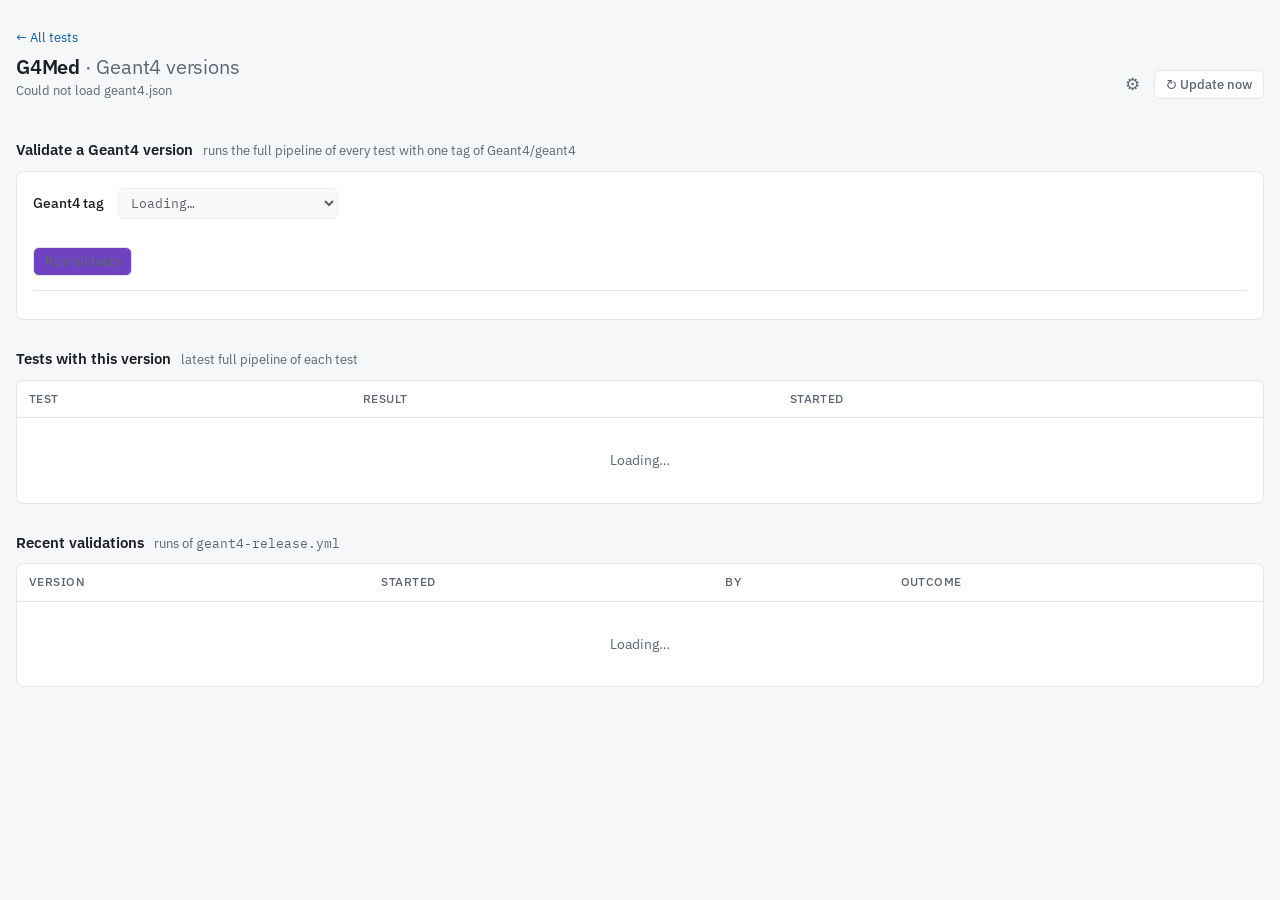
==== site/geant4.html @ 9bab305e "adding trigger to g4 version" ====
<!doctype html>
<html lang="en">
<head>
<meta charset="utf-8">
<meta name="viewport" content="width=device-width, initial-scale=1">
<title>Geant4 versions</title>
<link rel="preconnect" href="https://fonts.googleapis.com">
<link href="https://fonts.googleapis.com/css2?family=IBM+Plex+Mono:wght@400;500&family=IBM+Plex+Sans:wght@400;500;600&display=swap" rel="stylesheet">
<link rel="stylesheet" href="style.css">
<style>
.launch { padding: 16px; display: grid; gap: 14px; }
.launch > * { min-width: 0; }  /* let code.cmd scroll instead of widening the panel */
.launch ol code { overflow-wrap: anywhere; }
.launch .row { display: flex; flex-wrap: wrap; align-items: center; gap: 10px 14px; }
.launch label { font-weight: 500; }
select { font: 13px "IBM Plex Mono", ui-monospace, monospace; padding: 5px 8px; border: 1px solid var(--line); border-radius: 6px;
  background: var(--bg); color: var(--ink); min-width: 220px; max-width: 100%; }
.launch ol { margin: 0; padding-left: 20px; color: var(--muted); }
.launch ol b, .launch ol code { color: var(--ink); }
.access { font-size: 13px; color: var(--muted); border-top: 1px solid var(--line); padding-top: 12px; }
.access .warn { font-size: 13px; }
code.cmd { display: block; margin-top: 6px; padding: 7px 10px; border: 1px solid var(--line); border-radius: 6px; background: var(--bg);
  color: var(--ink); overflow-x: auto; white-space: pre; }
.banner { background: var(--run-bg); color: var(--run); border-radius: 8px; padding: 8px 12px; margin-bottom: 12px; font-size: 13px; }
.banner.bad { background: var(--bad-bg); color: var(--bad); }
dialog.tok ul { margin: 0 0 12px; padding-left: 18px; color: var(--muted); font-size: 13px; }
</style>
</head>
<body>
<header>
  <div>
    <a class="crumb" href="./">← All tests</a>
    <h1>G4Med <span>· Geant4 versions</span></h1>
    <div class="updated" id="updated">Loading…</div>
  </div>
  <div class="hside">
    <div class="links" id="links"></div>
    <div id="refresh"></div>
  </div>
</header>
<main>
  <div id="banners"></div>

  <h2>Validate a Geant4 version <small>runs the full pipeline of every test with one tag of Geant4/geant4</small></h2>
  <div class="panel launch">
    <div class="row">
      <label for="tag">Geant4 tag</label>
      <select id="tag" disabled><option value="">Loading…</option></select>
      <span id="state"></span>
    </div>
    <ol id="plan"></ol>
    <div class="row">
      <button type="button" class="btn primary" id="go" disabled>Run all tests</button>
      <span class="sub" id="note" aria-live="polite"></span>
    </div>
    <div class="access" id="access"></div>
  </div>

  <h2 id="testedTitle">Tests with this version <small>latest full pipeline of each test</small></h2>
  <div class="panel">
    <table>
      <thead><tr><th>Test</th><th>Result</th><th>Started</th></tr></thead>
      <tbody id="tested"><tr><td colspan="3" class="empty">Loading…</td></tr></tbody>
    </table>
  </div>

  <h2>Recent validations <small>runs of <span id="wfname" class="mono">geant4-release.yml</span></small></h2>
  <div class="panel">
    <table>
      <thead><tr><th>Version</th><th>Started</th><th>By</th><th>Outcome</th></tr></thead>
      <tbody id="runs"><tr><td colspan="4" class="empty">Loading…</td></tr></tbody>
    </table>
  </div>
</main>
<footer id="foot"></footer>

<dialog class="tok" id="confirm"><form method="dialog">
  <h3></h3>
  <ul></ul>
  <div class="row"><span></span><button class="btn" value="cancel">Cancel</button><button class="btn primary" value="ok">Start</button></div>
</form></dialog>

<script src="common.js"></script>
<script>
// Starts ci-workflows' geant4-release.yml (see the README, "Geant4 versions"): with the
// base image published it starts every test; otherwise it builds the image first.
let g4 = null, overview = null, perm = null, launch = null;
const sel = document.getElementById("tag"), goBtn = document.getElementById("go");
const version = tag => tag.replace(/^v/, "");  // tag → geant4-config --version
const current = () => g4?.tags.find(t => t.tag === sel.value);
const GEANT4_RELEASE = /^v\d+\.\d+\.\d+$/;

function fillSelect() {
  const want = sel.value || new URLSearchParams(location.search).get("v");
  const groups = {};
  for (const t of g4.tags) (groups[t.tag.split(".")[0].slice(1)] ??= []).push(t);
  const mark = t => t.published ? " · image ready" : t.published === false ? " · image to build" : "";
  sel.innerHTML = Object.entries(groups).sort((a, b) => b[0] - a[0]).map(([major, ts]) =>
    `<optgroup label="Geant4 ${esc(major)}">${ts.map(t => `<option value="${esc(t.tag)}">${esc(t.tag + mark(t))}</option>`).join("")}</optgroup>`).join("");
  // Default: the newest release, betas excluded.
  sel.value = g4.tags.some(t => t.tag === want) ? want : (g4.tags.find(t => GEANT4_RELEASE.test(t.tag)) || g4.tags[0])?.tag || "";
  sel.disabled = !g4.tags.length;
}

function renderLaunch() {
  const t = current(), n = overview?.tests.length ?? 0;
  const tested = t ? Object.values(g4.tested[version(t.tag)] || {}) : [];
  const passed = tested.filter(r => r.conclusion === "success").length;
  document.getElementById("state").innerHTML = !t ? "" :
    (t.published ? `<span class="pill ok">Base image published</span>`
      : t.published === false ? `<span class="pill gate">Base image not built yet</span>`
      : `<span class="pill idle">Base image: unknown</span>`) +
    ` <span class="sub">${tested.length ? `${tested.length} of ${n} tests already run with it, ${passed} passed` : "no test run with it yet"}</span>`;

  const image = t ? `<code>${esc(g4.image)}:${esc(t.tag)}</code>` : "";
  document.getElementById("plan").innerHTML = !t ? "" : [
    ...(t.published ? [] : [`${t.published === false ? "Builds" : "If missing, builds"} the base image ${image} (amd64 and arm64). This takes a while; nothing else starts if it fails.`]),
    `Starts <b>${n} test pipelines</b> with ${esc(t.tag)}: build, unit tests, then validation on the Padova runner.`,
    `Results are published to <a href="${esc(overview?.results_repo || "#")}">validation-results</a> as usual; follow them on the <a href="./">overview</a>.`,
  ].map(s => `<li>${s}</li>`).join("");

  const token = local.get(TOKEN_KEY), busy = launch && !launch.done;
  goBtn.disabled = !t || busy || (token && perm === false);
  goBtn.textContent = !t ? "Run all tests" : token ? `Run all ${n} tests with ${t.tag}` : "Open on GitHub ↗";

  const repo = g4.release_repo, cmd = t ? `gh workflow run ${g4.release_workflow} -R ${repo} -f geant4_tag=${t.tag}` : "";
  const wf = `https://github.com/${repo}/actions/workflows/${g4.release_workflow}`;
  document.getElementById("access").innerHTML = !token
    ? `Only maintainers of <a href="https://github.com/${esc(repo)}">${esc(repo)}</a> (write access) can start a validation.
       Save a token with <b>Actions: Read and write</b> on <span class="mono">ci-workflows</span> (⚙ at the top) to start it from here,
       or open <a href="${esc(wf)}">the workflow</a> and use <i>Run workflow</i> with the tag, or run:<code class="cmd">${esc(cmd)}</code>`
    : perm === false ? `<span class="warn">Your GitHub account has no write access to ${esc(repo)}: ask one of its maintainers to start the validation.</span>`
    : `Starts <a href="${esc(wf)}">${esc(g4.release_workflow)}</a> in ${esc(repo)} with the token saved in this browser.`;
}

function outcome(r) {
  if (r.status !== "completed") return `<a class="pill run" href="${esc(r.url)}">${esc(label(r.status))}</a>`;
  if (r.base_build === "success") return `<a class="pill gate" href="${esc(r.url)}">Base image build started</a><div class="sub">tests start when it is published</div>`;
  if (r.tests_started || r.tests_failed) return `<a class="pill ${r.tests_failed ? "bad" : "ok"}" href="${esc(r.url)}">${r.tests_started} pipeline${r.tests_started === 1 ? "" : "s"} started</a>` +
    (r.tests_failed ? `<div class="sub">${r.tests_failed} could not be started</div>` : "");
  return `<a class="pill ${cls(r.conclusion)}" href="${esc(r.url)}">${esc(label(r.conclusion))}</a>`;
}

function render() {
  fillSelect();
  renderLaunch();
  const t = current(), tested = t ? g4.tested[version(t.tag)] || {} : {};
  document.getElementById("testedTitle").firstChild.textContent = `Tests with ${t?.tag || "this version"} `;
  document.getElementById("tested").innerHTML = (overview?.tests || []).map(x => {
    const r = tested[x.name];
    return `<tr><td class="name"><a class="t" href="test.html?t=${encodeURIComponent(x.name)}">${esc(x.name)}</a></td>
      <td>${r ? `<a class="pill ${cls(runState(r))}" href="${esc(r.url)}">${esc(label(runState(r)))}</a>` : `<span class="pill idle">Not run</span>`}</td>
      <td>${r ? `<span title="${esc(fullDate(r.started_at))}">${ago(r.started_at)}</span> <span class="sub">· ${esc(r.event)}</span>` : "—"}</td></tr>`;
  }).join("") || `<tr><td colspan="3" class="empty">No tests</td></tr>`;

  document.getElementById("runs").innerHTML = g4.runs.map(r => `<tr>
      <td>${r.tag ? `<a class="mono" href="?v=${encodeURIComponent(r.tag)}" data-v="${esc(r.tag)}">${esc(r.tag)}</a>` : "—"}</td>
      <td><span title="${esc(fullDate(r.started_at))}">${ago(r.started_at)}</span></td>
      <td>${esc(r.actor || "—")}<div class="sub">${esc(r.event)}</div></td><td>${outcome(r)}</td></tr>`).join("")
    || `<tr><td colspan="4" class="empty">No validation started yet</td></tr>`;
  document.querySelectorAll("#runs a[data-v]").forEach(a => a.onclick = e => { e.preventDefault(); select(a.dataset.v); scrollTo({top: 0}); });

  document.getElementById("banners").innerHTML =
    g4.base_builds.map(b => `<div class="banner">A base image build is ${esc(label(b.status).toLowerCase())} since ${since(b.started_at)} · <a href="${esc(b.url)}">follow it ↗</a></div>`).join("") +
    g4.errors.map(e => `<div class="banner bad">${esc(e)}</div>`).join("");
  document.getElementById("links").innerHTML = [
    [`${g4.upstream}/tags`, "Geant4 tags"], [`https://github.com/${g4.base_repo}/actions/workflows/${g4.base_workflow}`, "Base image builds"],
    [`https://github.com/${g4.release_repo}/actions/workflows/${g4.release_workflow}`, "Validations"]]
    .map(([u, l]) => `<a class="btn" href="${esc(u)}">${esc(l)} ↗</a>`).join("");
  document.getElementById("wfname").textContent = g4.release_workflow;
  setUpdated(document.getElementById("updated"), g4.generated_at);
}

function select(tag) {
  sel.value = tag;
  history.replaceState(null, "", `?v=${encodeURIComponent(tag)}`);
  render();
}
sel.onchange = () => select(sel.value);

// Whether the token's account can start workflows in ci-workflows (write access).
async function checkPermission() {
  perm = null;
  if (local.get(TOKEN_KEY) && g4) {
    try {
      const p = (await ghApi(`/repos/${g4.release_repo}`)).permissions;
      perm = p ? !!(p.push || p.maintain || p.admin) : null;
    } catch {}  // unknown: the dispatch itself reports a missing permission
  }
  if (g4) renderLaunch();
}

// ------------------------------------------------------------------ start and follow
const note = html => document.getElementById("note").innerHTML = html;

goBtn.onclick = () => {
  const t = current();
  if (!t) return;
  if (!local.get(TOKEN_KEY)) {
    window.open(`https://github.com/${g4.release_repo}/actions/workflows/${g4.release_workflow}`, "_blank", "noopener");
    return;
  }
  const dlg = document.getElementById("confirm");
  dlg.querySelector("h3").textContent = `Run every test with Geant4 ${t.tag}?`;
  dlg.querySelector("ul").innerHTML = document.getElementById("plan").innerHTML;
  dlg.onclose = () => dlg.returnValue === "ok" && start(t.tag);
  dlg.returnValue = "";
  dlg.showModal();
};

async function start(tag) {
  const clicked = Date.now() - 15000;  // tolerate clock skew with GitHub
  launch = {tag, done: false};
  note("Starting…");
  renderLaunch();
  try {
    await ghApi(`/repos/${g4.release_repo}/actions/workflows/${g4.release_workflow}/dispatches`, {method: "POST",
      headers: {"Content-Type": "application/json"}, body: JSON.stringify({ref: "main", inputs: {geant4_tag: tag}})});
  } catch (e) {
    launch.done = true;
    note(`<span class="warn">${e.status === 401 ? "The token was rejected: expired or revoked?"
      : e.status === 403 || e.status === 404 ? `This token cannot start workflows in ${esc(g4.release_repo)}: give it <b>Actions: Read and write</b> on ci-workflows.`
      : `Could not start the validation (${esc(e.message)}).`}</span>`);
    renderLaunch();
    return;
  }
  // Find the new run, then follow it until it has started the tests or the image build.
  let run = null;
  for (let i = 0; i < 40 && !launch.done; i++) {
    await new Promise(r => setTimeout(r, run ? 5000 : 3000));
    try {
      if (!run) {
        const {workflow_runs: runs} = await ghApi(`/repos/${g4.release_repo}/actions/workflows/${g4.release_workflow}/runs?event=workflow_dispatch&per_page=10`);
        run = runs.find(r => r.display_title === `Validate Geant4 ${tag}` && new Date(r.created_at) >= clicked);
        if (!run) { note("Started, waiting for the run to appear…"); continue; }
      } else run = await ghApi(`/repos/${g4.release_repo}/actions/runs/${run.id}`);
      const link = `<a href="${esc(run.html_url)}" target="_blank" rel="noopener">run ↗</a>`;
      if (run.status !== "completed") { note(`${esc(label(run.status))} · ${link}`); continue; }
      const {jobs} = await ghApi(`/repos/${g4.release_repo}/actions/runs/${run.id}/jobs`);
      const base = jobs.find(j => j.name === "build-base-image");
      const tests = jobs.filter(j => !["list-tests", "build-base-image"].includes(j.name) && j.conclusion === "success").length;
      note(run.conclusion !== "success" ? `<span class="warn">The validation ${esc(label(run.conclusion).toLowerCase())}</span> · ${link}`
        : base?.conclusion === "success" ? `Base image build started: the ${overview?.tests.length ?? ""} tests start once it is published · ${link}`
        : `${tests} test pipelines started with ${esc(tag)} · ${link}`);
      launch.done = true;
    } catch (e) {
      if (e.reset) { note("GitHub API limit reached: follow the run on GitHub."); launch.done = true; }
    }
  }
  if (!launch.done) note(`Still running: follow it on <a href="https://github.com/${esc(g4.release_repo)}/actions/workflows/${esc(g4.release_workflow)}">GitHub ↗</a>`);
  launch.done = true;
  renderLaunch();
}

async function load() {
  try {
    [g4, overview] = await Promise.all([getJSON("geant4.json"), getJSON("data.json")]);
    render();
    if (perm === null) checkPermission();
  } catch (e) { document.getElementById("updated").textContent = "Could not load geant4.json"; }
}
load();
setInterval(load, 60000);
initRefresh(document.getElementById("refresh"), load);
// The token may change from the ⚙ dialog: check the access again.
document.querySelector("#refresh dialog").addEventListener("close", () => setTimeout(checkPermission, 0));
</script>
</body>
</html>
---- site/style.css ----
:root {
  --bg: #f6f7f9; --panel: #ffffff; --ink: #1b1f24; --muted: #5d6673; --line: #e2e5ea; --hover: #f2f4f7;
  --ok: #1a7f37; --ok-bg: #e6f4ea; --bad: #c62828; --bad-bg: #fdecea;
  --run: #9a6700; --run-bg: #fff4d6; --idle: #8b949e; --idle-bg: #eef0f3;
  --gate: #6f42c1; --gate-bg: #f1ebfb; --accent: #0b5cad;
}
@media (prefers-color-scheme: dark) {
  :root:not([data-theme="light"]) {
    --bg: #0e1116; --panel: #161b22; --ink: #e6edf3; --muted: #8d96a0; --line: #2a313a; --hover: #1c222b;
    --ok: #3fb950; --ok-bg: #12261a; --bad: #f47067; --bad-bg: #2d1416;
    --run: #e3b341; --run-bg: #2b230f; --idle: #6e7681; --idle-bg: #1f242c;
    --gate: #b392f0; --gate-bg: #251c38; --accent: #58a6ff;
  }
}
:root[data-theme="dark"] {
  --bg: #0e1116; --panel: #161b22; --ink: #e6edf3; --muted: #8d96a0; --line: #2a313a; --hover: #1c222b;
  --ok: #3fb950; --ok-bg: #12261a; --bad: #f47067; --bad-bg: #2d1416;
  --run: #e3b341; --run-bg: #2b230f; --idle: #6e7681; --idle-bg: #1f242c;
  --gate: #b392f0; --gate-bg: #251c38; --accent: #58a6ff;
}
* { box-sizing: border-box; }
body { margin: 0; background: var(--bg); color: var(--ink); font: 14px/1.45 "IBM Plex Sans", system-ui, sans-serif; }
a { color: var(--accent); text-decoration: none; }
a:hover { text-decoration: underline; }
.mono { font-family: "IBM Plex Mono", ui-monospace, monospace; font-size: 12.5px; }
.muted { color: var(--muted); }
header { max-width: 1320px; margin: 0 auto; padding: 28px 16px 12px; display: flex; flex-wrap: wrap; gap: 12px 24px; align-items: end; justify-content: space-between; }
h1 { margin: 0; font-size: 20px; font-weight: 600; letter-spacing: -.01em; }
h1 span { color: var(--muted); font-weight: 400; }
h2 { font-size: 15px; font-weight: 600; margin: 28px 0 10px; display: flex; align-items: baseline; gap: 10px; flex-wrap: wrap; }
h2 small { font-weight: 400; color: var(--muted); font-size: 12.5px; }
.crumb { font-size: 12.5px; margin-bottom: 6px; display: block; }
.updated { font-size: 12.5px; color: var(--muted); }
.updated.stale { color: var(--run); }
.desc { color: var(--muted); margin-top: 4px; max-width: 760px; }
main { max-width: 1320px; margin: 0 auto; padding: 0 16px 48px; }
.links { display: flex; flex-wrap: wrap; gap: 8px; }
.btn { display: inline-flex; align-items: center; gap: 6px; padding: 5px 11px; border: 1px solid var(--line); border-radius: 6px;
  background: var(--panel); color: var(--ink); font-size: 13px; font-weight: 500; white-space: nowrap; }
.btn:hover { text-decoration: none; border-color: var(--accent); }
.btn.primary { background: var(--gate); border-color: var(--gate); color: #fff; }
.btn.disabled { color: var(--muted); pointer-events: none; }
.kpis { display: grid; grid-template-columns: repeat(auto-fit, minmax(160px, 1fr)); gap: 10px; margin: 8px 0 16px; }
.kpi { background: var(--panel); border: 1px solid var(--line); border-radius: 8px; padding: 10px 14px; text-align: left; color: inherit; font: inherit; }
button.kpi { cursor: pointer; }
.kpi[aria-pressed="true"] { outline: 2px solid var(--accent); outline-offset: -1px; }
.kpi b { display: block; font-size: 22px; font-weight: 600; }
.kpi b.attn { color: var(--gate); }
.kpi small { color: var(--muted); }
.panel { background: var(--panel); border: 1px solid var(--line); border-radius: 8px; overflow-x: auto; }
table { width: 100%; border-collapse: collapse; }
.wide { min-width: 1120px; }
th, td { padding: 10px 12px; text-align: left; vertical-align: top; border-bottom: 1px solid var(--line); }
th { font-size: 11.5px; font-weight: 500; color: var(--muted); text-transform: uppercase; letter-spacing: .04em; white-space: nowrap; }
tbody tr:last-child td { border-bottom: 0; }
tr.click { cursor: pointer; }
tr.click:hover td { background: var(--hover); }
td.name a.t { font-weight: 600; color: var(--ink); }
td.name .desc { font-size: 12px; max-width: 220px; }
.pill { display: inline-flex; align-items: center; gap: 6px; padding: 2px 8px; border-radius: 999px; font-size: 12px; font-weight: 500; white-space: nowrap; }
.pill::before { content: ""; width: 7px; height: 7px; border-radius: 50%; background: currentColor; flex: none; }
a.pill:hover { text-decoration: none; filter: brightness(.95); }
.ok { color: var(--ok); background: var(--ok-bg); }
.bad { color: var(--bad); background: var(--bad-bg); }
.run { color: var(--run); background: var(--run-bg); }
.run::before { animation: pulse 1.2s ease-in-out infinite; }
.gate { color: var(--gate); background: var(--gate-bg); }
.idle { color: var(--idle); background: var(--idle-bg); }
@keyframes pulse { 50% { opacity: .25; } }
@media (prefers-reduced-motion: reduce) { .run::before { animation: none; } }
.sub { font-size: 12px; color: var(--muted); margin-top: 3px; }
.stages { display: flex; gap: 3px; margin-top: 6px; }
.stage { width: 18px; height: 6px; border-radius: 2px; background: var(--idle-bg); }
.stage.s-ok { background: var(--ok); } .stage.s-bad { background: var(--bad); }
.stage.s-run { background: var(--run); } .stage.s-gate { background: var(--gate); }
.stage.s-skip { background: transparent; box-shadow: inset 0 0 0 1px var(--line); }
.hist { display: flex; gap: 3px; align-items: flex-end; height: 26px; }
.hist a { display: block; width: 7px; border-radius: 2px; background: var(--idle); min-height: 4px; }
.hist a.ok { background: var(--ok); } .hist a.bad { background: var(--bad); } .hist a.run { background: var(--run); }
.hist a.gh { opacity: .45; }
.warn { color: var(--run); font-size: 12px; }
.empty { padding: 32px; text-align: center; color: var(--muted); }
.prline { display: flex; flex-direction: column; gap: 2px; margin-bottom: 8px; }
.prline:last-child { margin-bottom: 0; }
.prline .sub { margin: 0; }
/* PR flow */
.prs { display: grid; gap: 10px; }
.prcard { background: var(--panel); border: 1px solid var(--line); border-radius: 8px; padding: 14px 16px;
  display: grid; grid-template-columns: minmax(220px, 1.3fr) minmax(300px, 2fr) auto; gap: 12px 20px; align-items: center; }
.prcard.attn { border-color: var(--gate); box-shadow: inset 3px 0 0 var(--gate); }
.flow { display: flex; align-items: center; gap: 0; }
.fstep { display: flex; flex-direction: column; align-items: center; gap: 4px; flex: 1; min-width: 70px; font-size: 11.5px; color: var(--muted); text-align: center; }
.fdot { width: 14px; height: 14px; border-radius: 50%; border: 2px solid var(--line); background: var(--panel); }
.fstep.done .fdot { background: var(--ok); border-color: var(--ok); }
.fstep.fail .fdot { background: var(--bad); border-color: var(--bad); }
.fstep.now .fdot { background: var(--run); border-color: var(--run); }
.fstep.gatenow .fdot { background: var(--gate); border-color: var(--gate); }
.fstep.done, .fstep.now, .fstep.fail, .fstep.gatenow { color: var(--ink); }
.fline { height: 2px; flex: 1; background: var(--line); margin-bottom: 18px; min-width: 12px; }
.fline.done { background: var(--ok); }
@media (max-width: 760px) { .prcard { grid-template-columns: 1fr; } }
.seg { display: inline-flex; border: 1px solid var(--line); border-radius: 6px; overflow: hidden; }
.seg button { border: 0; background: var(--panel); color: var(--muted); font: inherit; font-size: 12.5px; padding: 4px 10px; cursor: pointer; }
.seg button + button { border-left: 1px solid var(--line); }
.seg button[aria-pressed="true"] { background: var(--hover); color: var(--ink); font-weight: 500; }
.chart { padding: 12px 14px 6px; }
.chart svg { display: block; width: 100%; height: 150px; }
.legend { display: flex; gap: 14px; font-size: 12px; color: var(--muted); padding: 0 14px 10px; flex-wrap: wrap; }
.legend i { display: inline-block; width: 9px; height: 9px; border-radius: 2px; margin-right: 5px; vertical-align: -1px; }
footer { max-width: 1320px; margin: 0 auto; padding: 0 16px 32px; font-size: 12px; color: var(--muted); }
/* Update now */
.hside { display: flex; flex-direction: column; align-items: flex-end; gap: 10px; }
.refresh { display: flex; flex-direction: column; align-items: flex-end; gap: 6px; }
.refresh .row { display: flex; align-items: center; gap: 10px; }
button.btn { font-family: inherit; cursor: pointer; }
button.btn:disabled { color: var(--muted); border-color: var(--line); cursor: default; }
.iconbtn { border: 0; background: none; padding: 2px 4px; color: var(--muted); font-size: 17px; line-height: 1; cursor: pointer; border-radius: 6px; }
.iconbtn:hover { color: var(--ink); background: var(--hover); }
.iconbtn.on { color: var(--ok); }
.progress { width: 300px; max-width: 100%; }
.progress .sub { text-align: right; margin-top: 4px; }
.bar { height: 6px; border-radius: 3px; background: var(--idle-bg); overflow: hidden; }
.bar i { display: block; height: 100%; width: 0; border-radius: 3px; background: var(--run); transition: width 1s linear; }
.bar.indet i { width: 35%; animation: indet 1.4s ease-in-out infinite; }
.bar.ok i { background: var(--ok); } .bar.bad i { background: var(--bad); }
@keyframes indet { from { transform: translateX(-100%); } to { transform: translateX(290%); } }
@media (prefers-reduced-motion: reduce) { .bar i { transition: none; } .bar.indet i { animation: none; width: 100%; opacity: .4; } }
@media (max-width: 640px) { .hside, .refresh { align-items: flex-start; } .progress .sub { text-align: left; } }
dialog.tok { max-width: 440px; width: calc(100% - 32px); border: 1px solid var(--line); border-radius: 10px; padding: 18px 20px;
  background: var(--panel); color: var(--ink); }
dialog.tok::backdrop { background: rgb(0 0 0 / .35); }
dialog.tok h3 { margin: 0 0 8px; font-size: 15px; font-weight: 600; }
dialog.tok p { margin: 0 0 12px; color: var(--muted); font-size: 13px; }
dialog.tok input { width: 100%; padding: 7px 9px; border: 1px solid var(--line); border-radius: 6px; background: var(--bg); color: var(--ink);
  font: 12.5px "IBM Plex Mono", ui-monospace, monospace; }
dialog.tok .row { display: flex; gap: 8px; margin-top: 14px; }
dialog.tok .row span { flex: 1; }
dialog.tok [hidden] { display: none; }
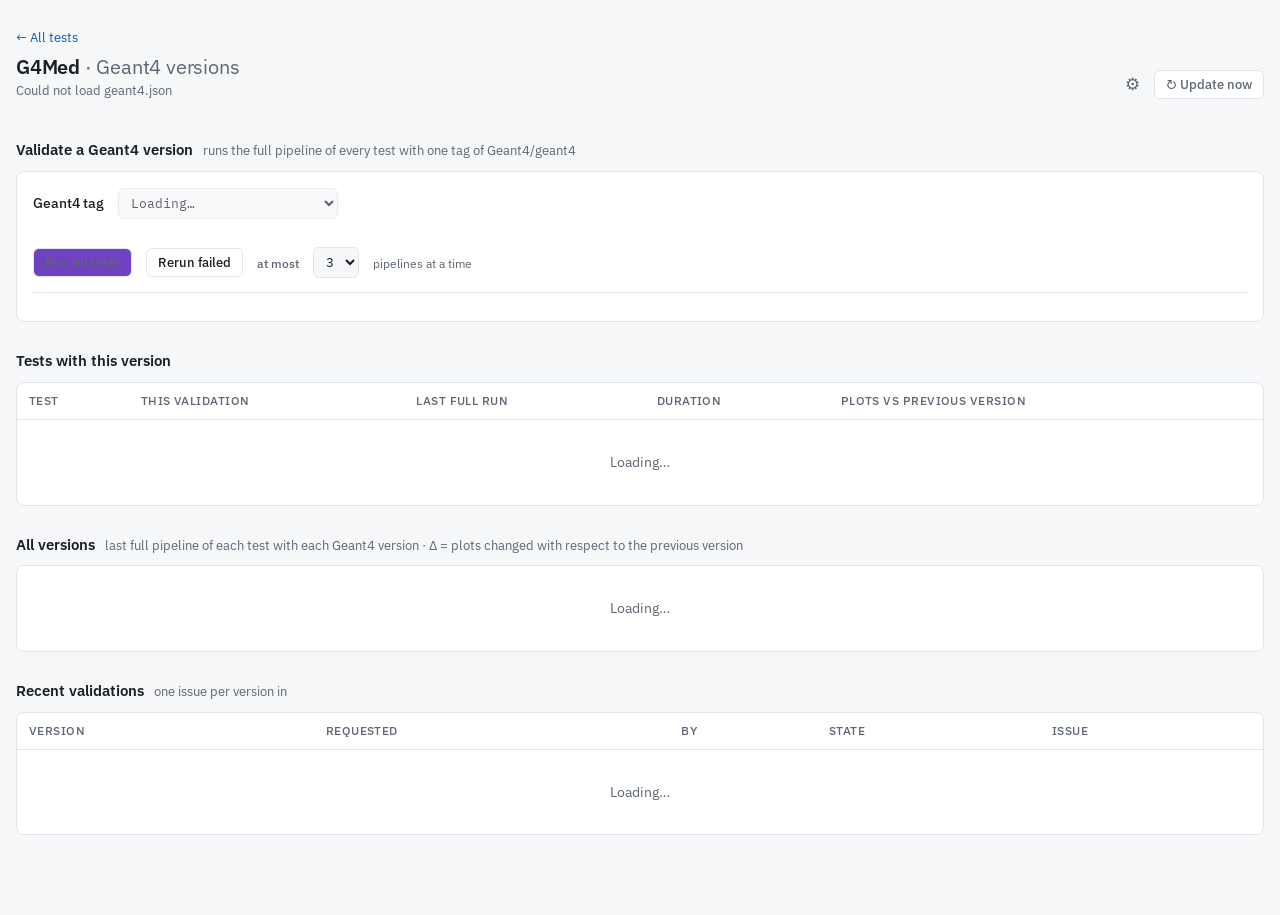
==== commit 67537100: "Geant4 versions page: validation queue, comparisons, Padova runners - geant4.html: start or rerun (f" ====
--- a/site/geant4.html
+++ b/site/geant4.html
@@ -14,7 +14,8 @@
 .launch .row { display: flex; flex-wrap: wrap; align-items: center; gap: 10px 14px; }
 .launch label { font-weight: 500; }
 select { font: 13px "IBM Plex Mono", ui-monospace, monospace; padding: 5px 8px; border: 1px solid var(--line); border-radius: 6px;
-  background: var(--bg); color: var(--ink); min-width: 220px; max-width: 100%; }
+  background: var(--bg); color: var(--ink); max-width: 100%; }
+#tag { min-width: 220px; }
 .launch ol { margin: 0; padding-left: 20px; color: var(--muted); }
 .launch ol b, .launch ol code { color: var(--ink); }
 .access { font-size: 13px; color: var(--muted); border-top: 1px solid var(--line); padding-top: 12px; }
@@ -24,6 +25,13 @@
 .banner { background: var(--run-bg); color: var(--run); border-radius: 8px; padding: 8px 12px; margin-bottom: 12px; font-size: 13px; }
 .banner.bad { background: var(--bad-bg); color: var(--bad); }
 dialog.tok ul { margin: 0 0 12px; padding-left: 18px; color: var(--muted); font-size: 13px; }
+.matrix th.v { text-align: center; font-family: "IBM Plex Mono", ui-monospace, monospace; text-transform: none; letter-spacing: 0; }
+.matrix td.c { text-align: center; padding: 6px; }
+.cell { display: inline-flex; align-items: center; justify-content: center; min-width: 34px; height: 22px; padding: 0 6px; border-radius: 4px;
+  font-size: 12px; font-weight: 500; }
+a.cell:hover { text-decoration: none; filter: brightness(.95); }
+.cell.none { color: var(--idle); }
+.delta { color: var(--run); font-size: 12px; }
 </style>
 </head>
 <body>
@@ -51,24 +59,38 @@
     <ol id="plan"></ol>
     <div class="row">
       <button type="button" class="btn primary" id="go" disabled>Run all tests</button>
+      <button type="button" class="btn" id="rerun" hidden>Rerun failed</button>
+      <label class="sub" for="par">at most</label>
+      <select id="par" aria-label="Pipelines at the same time">
+        <option>1</option><option>2</option><option selected>3</option><option>4</option><option>6</option><option>8</option>
+      </select>
+      <span class="sub">pipelines at a time</span>
       <span class="sub" id="note" aria-live="polite"></span>
     </div>
     <div class="access" id="access"></div>
   </div>
 
-  <h2 id="testedTitle">Tests with this version <small>latest full pipeline of each test</small></h2>
+  <h2 id="relTitle">Tests with this version <small id="relSub"></small></h2>
   <div class="panel">
     <table>
-      <thead><tr><th>Test</th><th>Result</th><th>Started</th></tr></thead>
-      <tbody id="tested"><tr><td colspan="3" class="empty">Loading…</td></tr></tbody>
+      <thead><tr><th>Test</th><th>This validation</th><th>Last full run</th><th>Duration</th><th>Plots vs previous version</th></tr></thead>
+      <tbody id="tested"><tr><td colspan="5" class="empty">Loading…</td></tr></tbody>
     </table>
   </div>
 
-  <h2>Recent validations <small>runs of <span id="wfname" class="mono">geant4-release.yml</span></small></h2>
+  <h2>All versions <small>last full pipeline of each test with each Geant4 version · Δ = plots changed with respect to the previous version</small></h2>
+  <div class="panel">
+    <table class="matrix">
+      <thead id="mhead"></thead>
+      <tbody id="matrix"><tr><td class="empty">Loading…</td></tr></tbody>
+    </table>
+  </div>
+
+  <h2>Recent validations <small>one issue per version in <span id="relrepo" class="mono"></span></small></h2>
   <div class="panel">
     <table>
-      <thead><tr><th>Version</th><th>Started</th><th>By</th><th>Outcome</th></tr></thead>
-      <tbody id="runs"><tr><td colspan="4" class="empty">Loading…</td></tr></tbody>
+      <thead><tr><th>Version</th><th>Requested</th><th>By</th><th>State</th><th>Issue</th></tr></thead>
+      <tbody id="runs"><tr><td colspan="5" class="empty">Loading…</td></tr></tbody>
     </table>
   </div>
 </main>
@@ -82,13 +104,32 @@
 
 <script src="common.js"></script>
 <script>
-// Starts ci-workflows' geant4-release.yml (see the README, "Geant4 versions"): with the
-// base image published it starts every test; otherwise it builds the image first.
+// Starts ci-workflows' geant4-release.yml (README, "Validating a Geant4 version"): the
+// tests run fastest first, at most N at a time, after building the base image if needed.
+// The progress of each validation comes from its issue (geant4.json "releases").
 let g4 = null, overview = null, perm = null, launch = null;
-const sel = document.getElementById("tag"), goBtn = document.getElementById("go");
+const sel = document.getElementById("tag"), goBtn = document.getElementById("go"), rerunBtn = document.getElementById("rerun");
+const parSel = document.getElementById("par");
 const version = tag => tag.replace(/^v/, "");  // tag → geant4-config --version
 const current = () => g4?.tags.find(t => t.tag === sel.value);
 const GEANT4_RELEASE = /^v\d+\.\d+\.\d+$/;
+const FINAL = new Set(["success", "failure", "cancelled", "timed_out", "startup_failure", "skipped", "neutral", "stale", "dispatch_failed"]);
+const FAILED = new Set(["failure", "cancelled", "timed_out", "startup_failure", "stale", "dispatch_failed"]);
+const PHASES = {"waiting-image": ["gate", "Waiting for the base image"], running: ["run", "Running"],
+                done: ["ok", "Finished"], failed: ["bad", "Failed"]};
+
+// Latest validation (issue) of a tag.
+const release = tag => g4.releases.filter(r => r.tag === tag).sort((a, b) => b.created_at.localeCompare(a.created_at))[0];
+
+// Where each test stands with a version: its state in the validation if finished there, else its last full run.
+function testStates(tag) {
+  const rel = release(tag), tested = g4.tested[version(tag)] || {};
+  return Object.fromEntries((overview?.tests || []).map(t => {
+    const r = rel?.tests.find(x => x.name === t.name), run = tested[t.name];
+    return [t.name, {rel: r, run, state: r && FINAL.has(r.state) ? r.state : run ? runState(run) : null}];
+  }));
+}
+const failedTests = tag => Object.entries(testStates(tag)).filter(([, s]) => FAILED.has(s.state)).map(([n]) => n);
 
 function fillSelect() {
   const want = sel.value || new URLSearchParams(location.search).get("v");
@@ -103,71 +144,120 @@
 }
 
 function renderLaunch() {
-  const t = current(), n = overview?.tests.length ?? 0;
-  const tested = t ? Object.values(g4.tested[version(t.tag)] || {}) : [];
-  const passed = tested.filter(r => r.conclusion === "success").length;
+  const t = current(), n = overview?.tests.length ?? 0, par = parSel.value;
+  const states = t ? Object.values(testStates(t.tag)) : [], done = states.filter(s => s.state);
+  const passed = done.filter(s => s.state === "success").length, failed = t ? failedTests(t.tag) : [];
   document.getElementById("state").innerHTML = !t ? "" :
     (t.published ? `<span class="pill ok">Base image published</span>`
       : t.published === false ? `<span class="pill gate">Base image not built yet</span>`
       : `<span class="pill idle">Base image: unknown</span>`) +
-    ` <span class="sub">${tested.length ? `${tested.length} of ${n} tests already run with it, ${passed} passed` : "no test run with it yet"}</span>`;
+    ` <span class="sub">${done.length ? `${done.length} of ${n} tests run with it, ${passed} passed` : "no test run with it yet"}</span>`;
 
   const image = t ? `<code>${esc(g4.image)}:${esc(t.tag)}</code>` : "";
   document.getElementById("plan").innerHTML = !t ? "" : [
     ...(t.published ? [] : [`${t.published === false ? "Builds" : "If missing, builds"} the base image ${image} (amd64 and arm64). This takes a while; nothing else starts if it fails.`]),
-    `Starts <b>${n} test pipelines</b> with ${esc(t.tag)}: build, unit tests, then validation on the Padova runner.`,
-    `Results are published to <a href="${esc(overview?.results_repo || "#")}">validation-results</a> as usual; follow them on the <a href="./">overview</a>.`,
+    `Runs <b>${n} test pipelines</b> with ${esc(t.tag)}, <b>fastest first</b> (median of their recent runs), <b>at most ${esc(par)} at a time</b>: build, unit tests, then validation on the Padova runner.`,
+    `When all have finished, the validation's issue gets a report comparing every test with its previous Geant4 version, and whoever started it is notified.`,
   ].map(s => `<li>${s}</li>`).join("");
 
-  const token = local.get(TOKEN_KEY), busy = launch && !launch.done;
-  goBtn.disabled = !t || busy || (token && perm === false);
+  const token = local.get(TOKEN_KEY), busy = launch && !launch.done, blocked = !t || busy || (token && perm === false);
+  goBtn.disabled = blocked;
   goBtn.textContent = !t ? "Run all tests" : token ? `Run all ${n} tests with ${t.tag}` : "Open on GitHub ↗";
-
-  const repo = g4.release_repo, cmd = t ? `gh workflow run ${g4.release_workflow} -R ${repo} -f geant4_tag=${t.tag}` : "";
-  const wf = `https://github.com/${repo}/actions/workflows/${g4.release_workflow}`;
+  rerunBtn.hidden = !failed.length || !token;
+  rerunBtn.disabled = blocked;
+  rerunBtn.textContent = `Rerun ${failed.length} failed`;
+  rerunBtn.title = failed.join(", ");
+
+  const repo = g4.release_repo, wf = `https://github.com/${repo}/actions/workflows/${g4.release_workflow}`;
+  const cmd = t ? `gh workflow run ${g4.release_workflow} -R ${repo} -f geant4_tag=${t.tag} -f max_parallel=${par}` +
+    (failed.length ? `\n# only the failed ones:\ngh workflow run ${g4.release_workflow} -R ${repo} -f geant4_tag=${t.tag} -f tests=${failed.join(",")}` : "") : "";
   document.getElementById("access").innerHTML = !token
     ? `Only maintainers of <a href="https://github.com/${esc(repo)}">${esc(repo)}</a> (write access) can start a validation.
        Save a token with <b>Actions: Read and write</b> on <span class="mono">ci-workflows</span> (⚙ at the top) to start it from here,
-       or open <a href="${esc(wf)}">the workflow</a> and use <i>Run workflow</i> with the tag, or run:<code class="cmd">${esc(cmd)}</code>`
+       or open <a href="${esc(wf)}">the workflow</a> and use <i>Run workflow</i>, or run:<code class="cmd">${esc(cmd)}</code>`
     : perm === false ? `<span class="warn">Your GitHub account has no write access to ${esc(repo)}: ask one of its maintainers to start the validation.</span>`
     : `Starts <a href="${esc(wf)}">${esc(g4.release_workflow)}</a> in ${esc(repo)} with the token saved in this browser.`;
 }
 
-function outcome(r) {
-  if (r.status !== "completed") return `<a class="pill run" href="${esc(r.url)}">${esc(label(r.status))}</a>`;
-  if (r.base_build === "success") return `<a class="pill gate" href="${esc(r.url)}">Base image build started</a><div class="sub">tests start when it is published</div>`;
-  if (r.tests_started || r.tests_failed) return `<a class="pill ${r.tests_failed ? "bad" : "ok"}" href="${esc(r.url)}">${r.tests_started} pipeline${r.tests_started === 1 ? "" : "s"} started</a>` +
-    (r.tests_failed ? `<div class="sub">${r.tests_failed} could not be started</div>` : "");
-  return `<a class="pill ${cls(r.conclusion)}" href="${esc(r.url)}">${esc(label(r.conclusion))}</a>`;
+function relPill(rel) {
+  const [c, text] = PHASES[rel.phase] || ["idle", rel.phase];
+  const done = rel.tests.filter(t => FINAL.has(t.state)).length, ok = rel.tests.filter(t => t.state === "success").length;
+  const counts = rel.phase === "waiting-image" ? `build requested ${rel.image_requests}×`
+    : `${done}/${rel.tests.length} finished${done ? `, ${ok} passed` : ""}`;
+  return `<a class="pill ${c}" href="${esc(rel.url)}">${esc(text)}</a> <span class="sub">${esc(counts)}</span>`;
+}
+
+function cmpCell(name, ver) {
+  const c = g4.compared[ver]?.[name];
+  if (!c) return `<span class="muted">—</span>`;
+  if (!c.reference) return `<span class="sub">first version with results · ${c.plots} plots</span>`;
+  const s = c.summary, other = ["incomparable", "new", "removed"].filter(k => s[k]).map(k => `${s[k]} ${k}`).join(", ");
+  return `<a href="compare.html?t=${encodeURIComponent(name)}&v=${encodeURIComponent(ver)}">${s.changed ? `<span class="delta">${s.changed} changed</span>` : "no change"}</a>
+    <span class="sub">of ${c.plots} vs ${esc(c.reference)}</span>${other ? `<div class="sub">${esc(other)}</div>` : ""}`;
+}
+
+function renderTested(t) {
+  const rel = t && release(t.tag), ver = t ? version(t.tag) : "";
+  document.getElementById("relTitle").firstChild.textContent = `Tests with ${t?.tag || "this version"} `;
+  document.getElementById("relSub").innerHTML = rel ? relPill(rel) + ` · <a href="${esc(rel.url)}">issue ↗</a>` : "not validated from the queue yet";
+  const order = rel ? rel.tests.filter(x => x.state === "todo").sort((a, b) => (a.median_s ?? 1e12) - (b.median_s ?? 1e12)).map(x => x.name) : [];
+  const states = t ? testStates(t.tag) : {};
+  document.getElementById("tested").innerHTML = (overview?.tests || []).map(x => {
+    const {rel: r, run} = states[x.name] || {};
+    const inRel = !r ? `<span class="muted">—</span>`
+      : r.state === "todo" ? `<span class="pill idle">Queued #${order.indexOf(x.name) + 1}</span>`
+      : `<a class="pill ${cls(r.state === "requested" ? "queued" : r.state)}" href="${esc(r.url || rel.url)}">${esc(label(r.state === "requested" ? "queued" : r.state))}</a>`;
+    const median = r?.median_s != null ? `<div class="sub">median ${fmtDur(r.median_s)}</div>` : "";
+    return `<tr><td class="name"><a class="t" href="test.html?t=${encodeURIComponent(x.name)}">${esc(x.name)}</a></td>
+      <td>${inRel}${median}</td>
+      <td>${run ? `<a class="pill ${cls(runState(run))}" href="${esc(run.url)}">${esc(label(runState(run)))}</a>
+        <div class="sub" title="${esc(fullDate(run.started_at))}">${ago(run.started_at)} · ${esc(run.event)}</div>` : `<span class="pill idle">Not run</span>`}</td>
+      <td class="mono">${fmtDur(r?.duration_s ?? run?.duration_s)}</td>
+      <td>${cmpCell(x.name, ver)}</td></tr>`;
+  }).join("") || `<tr><td colspan="5" class="empty">No tests</td></tr>`;
+}
+
+function renderMatrix() {
+  const vers = [...new Set([...Object.keys(g4.tested), ...Object.keys(g4.compared), ...g4.releases.map(r => version(r.tag))])]
+    .sort((a, b) => versionCmp(b, a)).slice(0, 8);
+  const tagOf = v => g4.tags.find(t => version(t.tag) === v)?.tag || `v${v}`;
+  document.getElementById("mhead").innerHTML = `<tr><th>Test</th>${vers.map(v => `<th class="v"><a href="?v=${encodeURIComponent(tagOf(v))}" data-v="${esc(tagOf(v))}">${esc(v)}</a></th>`).join("")}</tr>`;
+  document.getElementById("matrix").innerHTML = !vers.length ? `<tr><td class="empty">No test has run with a known Geant4 version yet</td></tr>`
+    : (overview?.tests || []).map(x => `<tr><td class="name"><a class="t" href="test.html?t=${encodeURIComponent(x.name)}">${esc(x.name)}</a></td>${vers.map(v => {
+      const st = testStates(tagOf(v))[x.name], c = g4.compared[v]?.[x.name];
+      const changed = c?.summary?.changed, href = c?.reference ? `compare.html?t=${encodeURIComponent(x.name)}&v=${encodeURIComponent(v)}` : st?.run?.url || st?.rel?.url;
+      if (!st?.state && !c) return `<td class="c"><span class="cell none">·</span></td>`;
+      // Published results of a version mean that its pipeline passed, even with no run on record.
+      const state = st?.state || (c ? "success" : null), css = cls(state);
+      const text = ({ok: "✓", bad: "✗", run: "…", gate: "!"}[css] || "·") + (changed ? ` Δ${changed}` : "");
+      const tip = `${x.name} · Geant4 ${v}: ${label(state || "not_run")}${c?.reference ? ` · ${changed} of ${c.plots} plots changed vs ${c.reference}` : ""}`;
+      return `<td class="c">${href ? `<a class="cell ${css}" href="${esc(href)}" title="${esc(tip)}">${esc(text)}</a>` : `<span class="cell ${css}" title="${esc(tip)}">${esc(text)}</span>`}</td>`;
+    }).join("")}</tr>`).join("");
+  document.querySelectorAll("#mhead a[data-v]").forEach(a => a.onclick = e => { e.preventDefault(); select(a.dataset.v); scrollTo({top: 0}); });
 }
 
 function render() {
   fillSelect();
   renderLaunch();
-  const t = current(), tested = t ? g4.tested[version(t.tag)] || {} : {};
-  document.getElementById("testedTitle").firstChild.textContent = `Tests with ${t?.tag || "this version"} `;
-  document.getElementById("tested").innerHTML = (overview?.tests || []).map(x => {
-    const r = tested[x.name];
-    return `<tr><td class="name"><a class="t" href="test.html?t=${encodeURIComponent(x.name)}">${esc(x.name)}</a></td>
-      <td>${r ? `<a class="pill ${cls(runState(r))}" href="${esc(r.url)}">${esc(label(runState(r)))}</a>` : `<span class="pill idle">Not run</span>`}</td>
-      <td>${r ? `<span title="${esc(fullDate(r.started_at))}">${ago(r.started_at)}</span> <span class="sub">· ${esc(r.event)}</span>` : "—"}</td></tr>`;
-  }).join("") || `<tr><td colspan="3" class="empty">No tests</td></tr>`;
-
-  document.getElementById("runs").innerHTML = g4.runs.map(r => `<tr>
-      <td>${r.tag ? `<a class="mono" href="?v=${encodeURIComponent(r.tag)}" data-v="${esc(r.tag)}">${esc(r.tag)}</a>` : "—"}</td>
-      <td><span title="${esc(fullDate(r.started_at))}">${ago(r.started_at)}</span></td>
-      <td>${esc(r.actor || "—")}<div class="sub">${esc(r.event)}</div></td><td>${outcome(r)}</td></tr>`).join("")
-    || `<tr><td colspan="4" class="empty">No validation started yet</td></tr>`;
+  renderTested(current());
+  renderMatrix();
+  const rels = [...g4.releases].sort((a, b) => b.created_at.localeCompare(a.created_at));
+  document.getElementById("runs").innerHTML = rels.map(r => `<tr>
+      <td><a class="mono" href="?v=${encodeURIComponent(r.tag)}" data-v="${esc(r.tag)}">${esc(r.tag)}</a></td>
+      <td><span title="${esc(fullDate(r.created_at))}">${ago(r.created_at)}</span>${r.closed_at ? `<div class="sub">finished ${ago(r.closed_at)}</div>` : ""}</td>
+      <td>${esc(r.requested_by || "—")}<div class="sub">at most ${esc(r.max_parallel)} at a time</div></td>
+      <td>${relPill(r)}</td><td><a href="${esc(r.url)}">#${esc(r.url.split("/").pop())} ↗</a></td></tr>`).join("")
+    || `<tr><td colspan="5" class="empty">No validation started yet</td></tr>`;
   document.querySelectorAll("#runs a[data-v]").forEach(a => a.onclick = e => { e.preventDefault(); select(a.dataset.v); scrollTo({top: 0}); });
+  document.getElementById("relrepo").textContent = g4.release_repo;
 
   document.getElementById("banners").innerHTML =
     g4.base_builds.map(b => `<div class="banner">A base image build is ${esc(label(b.status).toLowerCase())} since ${since(b.started_at)} · <a href="${esc(b.url)}">follow it ↗</a></div>`).join("") +
     g4.errors.map(e => `<div class="banner bad">${esc(e)}</div>`).join("");
   document.getElementById("links").innerHTML = [
     [`${g4.upstream}/tags`, "Geant4 tags"], [`https://github.com/${g4.base_repo}/actions/workflows/${g4.base_workflow}`, "Base image builds"],
-    [`https://github.com/${g4.release_repo}/actions/workflows/${g4.release_workflow}`, "Validations"]]
+    [`https://github.com/${g4.release_repo}/issues?q=label%3Ageant4-release`, "Validations"]]
     .map(([u, l]) => `<a class="btn" href="${esc(u)}">${esc(l)} ↗</a>`).join("");
-  document.getElementById("wfname").textContent = g4.release_workflow;
   setUpdated(document.getElementById("updated"), g4.generated_at);
 }
 
@@ -177,6 +267,7 @@
   render();
 }
 sel.onchange = () => select(sel.value);
+parSel.onchange = renderLaunch;
 
 // Whether the token's account can start workflows in ci-workflows (write access).
 async function checkPermission() {
@@ -193,7 +284,7 @@
 // ------------------------------------------------------------------ start and follow
 const note = html => document.getElementById("note").innerHTML = html;
 
-goBtn.onclick = () => {
+function confirmStart(tests) {
   const t = current();
   if (!t) return;
   if (!local.get(TOKEN_KEY)) {
@@ -201,21 +292,26 @@
     return;
   }
   const dlg = document.getElementById("confirm");
-  dlg.querySelector("h3").textContent = `Run every test with Geant4 ${t.tag}?`;
-  dlg.querySelector("ul").innerHTML = document.getElementById("plan").innerHTML;
-  dlg.onclose = () => dlg.returnValue === "ok" && start(t.tag);
+  dlg.querySelector("h3").textContent = tests ? `Rerun ${tests.length} failed test${tests.length === 1 ? "" : "s"} with Geant4 ${t.tag}?`
+    : `Run every test with Geant4 ${t.tag}?`;
+  dlg.querySelector("ul").innerHTML = tests ? `<li>${tests.map(esc).join(", ")}</li><li>At most ${esc(parSel.value)} at a time, fastest first.</li>`
+    : document.getElementById("plan").innerHTML;
+  dlg.onclose = () => dlg.returnValue === "ok" && start(t.tag, tests);
   dlg.returnValue = "";
   dlg.showModal();
-};
-
-async function start(tag) {
+}
+goBtn.onclick = () => confirmStart(null);
+rerunBtn.onclick = () => confirmStart(failedTests(current().tag));
+
+async function start(tag, tests) {
   const clicked = Date.now() - 15000;  // tolerate clock skew with GitHub
   launch = {tag, done: false};
   note("Starting…");
   renderLaunch();
   try {
     await ghApi(`/repos/${g4.release_repo}/actions/workflows/${g4.release_workflow}/dispatches`, {method: "POST",
-      headers: {"Content-Type": "application/json"}, body: JSON.stringify({ref: "main", inputs: {geant4_tag: tag}})});
+      headers: {"Content-Type": "application/json"},
+      body: JSON.stringify({ref: "main", inputs: {geant4_tag: tag, tests: (tests || []).join(","), max_parallel: parSel.value}})});
   } catch (e) {
     launch.done = true;
     note(`<span class="warn">${e.status === 401 ? "The token was rejected: expired or revoked?"
@@ -224,7 +320,8 @@
     renderLaunch();
     return;
   }
-  // Find the new run, then follow it until it has started the tests or the image build.
+  // Follow the request until it is recorded in the validation's issue.
+  const issues = `https://github.com/${g4.release_repo}/issues?q=${encodeURIComponent(`label:geant4-release "Geant4 ${tag} validation"`)}`;
   let run = null;
   for (let i = 0; i < 40 && !launch.done; i++) {
     await new Promise(r => setTimeout(r, run ? 5000 : 3000));
@@ -236,12 +333,8 @@
       } else run = await ghApi(`/repos/${g4.release_repo}/actions/runs/${run.id}`);
       const link = `<a href="${esc(run.html_url)}" target="_blank" rel="noopener">run ↗</a>`;
       if (run.status !== "completed") { note(`${esc(label(run.status))} · ${link}`); continue; }
-      const {jobs} = await ghApi(`/repos/${g4.release_repo}/actions/runs/${run.id}/jobs`);
-      const base = jobs.find(j => j.name === "build-base-image");
-      const tests = jobs.filter(j => !["list-tests", "build-base-image"].includes(j.name) && j.conclusion === "success").length;
-      note(run.conclusion !== "success" ? `<span class="warn">The validation ${esc(label(run.conclusion).toLowerCase())}</span> · ${link}`
-        : base?.conclusion === "success" ? `Base image build started: the ${overview?.tests.length ?? ""} tests start once it is published · ${link}`
-        : `${tests} test pipelines started with ${esc(tag)} · ${link}`);
+      note(run.conclusion !== "success" ? `<span class="warn">The request ${esc(label(run.conclusion).toLowerCase())}</span> · ${link}`
+        : `Recorded: follow it in <a href="${esc(issues)}" target="_blank" rel="noopener">its issue ↗</a> (here at the next update).`);
       launch.done = true;
     } catch (e) {
       if (e.reset) { note("GitHub API limit reached: follow the run on GitHub."); launch.done = true; }
